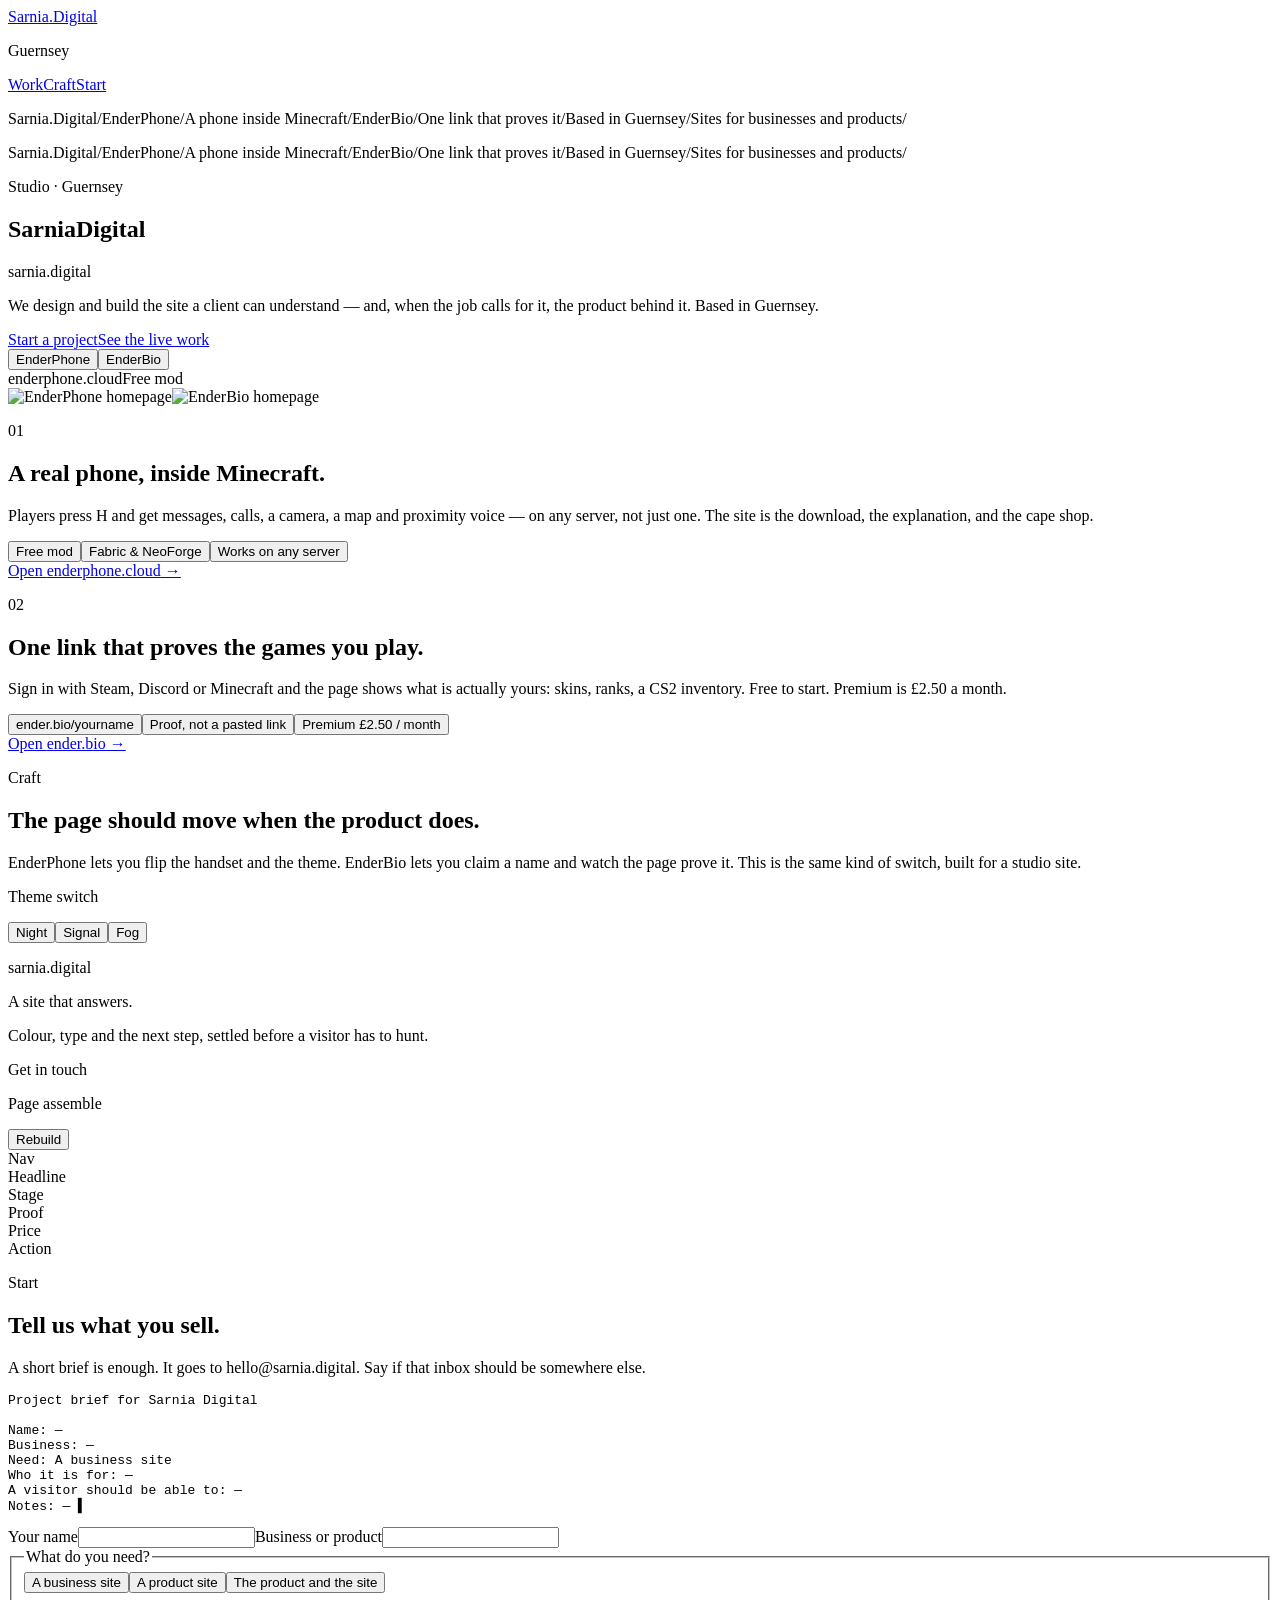
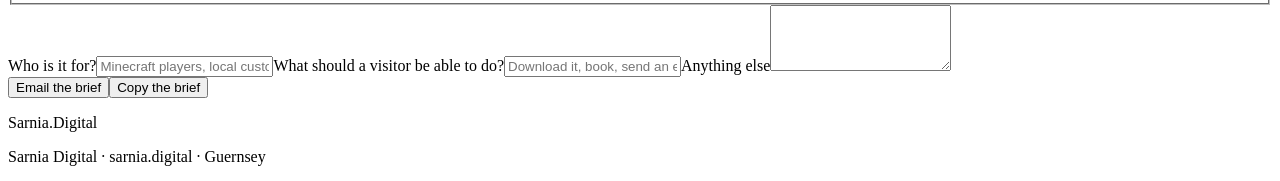
==== index.html @ 475fddb6 "Publish the Sarnia Digital site." ====
<!DOCTYPE html><html lang="en"><head><meta name="twitter:card" content="summary_large_image"><meta property="og:title" content="Sarnia Digital"><meta charSet="utf-8"/><meta name="viewport" content="width=device-width, initial-scale=1"/><link rel="preload" as="image" href="/sarnia-digital/work/enderphone.jpg"/><link rel="preload" as="image" href="/sarnia-digital/work/enderbio.jpg"/><link rel="stylesheet" href="/sarnia-digital/assets/styles-DSQrDpZc.css" data-precedence="default"/><title>Sarnia Digital — websites for businesses and products</title><meta name="description" content="Sarnia Digital is a studio based in Guernsey. The site is sarnia.digital. We design and build websites clients can understand, including EnderPhone and EnderBio."/><meta name="theme-color" content="#07080c"/><link rel="modulepreload" href="/sarnia-digital/assets/index-B2p_DoY9.js"/><link rel="modulepreload" href="/sarnia-digital/assets/routes-C790dhVH.js"/><link rel="icon" type="image/svg+xml" href="/sarnia-digital/favicon.svg"/><link rel="manifest" href="/__grok/manifest.webmanifest"/><link rel="apple-touch-icon" href="/__grok/icon-180.png"/><meta name="apple-mobile-web-app-title" content="Sarnia Digital"><meta name="apple-mobile-web-app-status-bar-style" content="black"><script src="https://grok.com/grok-app-builder/extensions.js" defer></script></head><body><!--$--><main><header class="sticky top-0 z-40 border-b border-line bg-night/90 backdrop-blur-md"><div class="mx-auto flex h-14 max-w-6xl items-center justify-between gap-3 px-4"><a href="#top" class="font-display text-lg font-semibold tracking-tight">Sarnia<span class="text-signal">.Digital</span></a><p class="hidden items-center gap-2 font-mono text-xs text-fog/60 sm:flex"><span class="pulse-dot inline-block h-1.5 w-1.5 rounded-full bg-signal"></span>Guernsey</p><nav class="flex items-center gap-4"><a href="#stage" class="font-mono text-xs text-fog/70 hover:text-fog">Work</a><a href="#craft" class="font-mono text-xs text-fog/70 hover:text-fog">Craft</a><a href="#start" class="font-mono text-xs text-fog/70 hover:text-fog">Start</a></nav></div></header><section id="top" class="bg-night"><div class="overflow-hidden border-b border-line"><div class="marquee-track py-2"><p class="flex shrink-0 font-mono text-xs tracking-wide text-fog/50"><span class="px-4">Sarnia.Digital<span class="pl-4 text-signal">/</span></span><span class="px-4">EnderPhone<span class="pl-4 text-signal">/</span></span><span class="px-4">A phone inside Minecraft<span class="pl-4 text-signal">/</span></span><span class="px-4">EnderBio<span class="pl-4 text-signal">/</span></span><span class="px-4">One link that proves it<span class="pl-4 text-signal">/</span></span><span class="px-4">Based in Guernsey<span class="pl-4 text-signal">/</span></span><span class="px-4">Sites for businesses and products<span class="pl-4 text-signal">/</span></span></p><p class="flex shrink-0 font-mono text-xs tracking-wide text-fog/50"><span class="px-4">Sarnia.Digital<span class="pl-4 text-signal">/</span></span><span class="px-4">EnderPhone<span class="pl-4 text-signal">/</span></span><span class="px-4">A phone inside Minecraft<span class="pl-4 text-signal">/</span></span><span class="px-4">EnderBio<span class="pl-4 text-signal">/</span></span><span class="px-4">One link that proves it<span class="pl-4 text-signal">/</span></span><span class="px-4">Based in Guernsey<span class="pl-4 text-signal">/</span></span><span class="px-4">Sites for businesses and products<span class="pl-4 text-signal">/</span></span></p></div></div><div class="mx-auto grid max-w-6xl items-center gap-10 px-4 py-12 lg:grid-cols-2 lg:py-16"><div class="min-w-0"><p class="rise font-mono text-xs tracking-wide text-signal">Studio · <!-- -->Guernsey</p><h1 class="rise mt-4 font-display text-5xl font-semibold leading-none tracking-tight sm:text-7xl" style="animation-delay:80ms">Sarnia<span class="mt-1 block text-signal">Digital</span></h1><p class="rise mt-4 font-mono text-xs text-fog/50" style="animation-delay:120ms">sarnia.digital</p><p class="rise mt-6 max-w-md text-lg leading-relaxed text-fog/75" style="animation-delay:160ms">We design and build the site a client can understand — and, when the job calls for it, the product behind it. Based in <!-- -->Guernsey<!-- -->.</p><div class="rise mt-8 flex flex-wrap gap-3" style="animation-delay:240ms"><a href="#start" class="tap inline-flex h-12 items-center bg-signal px-5 font-mono text-sm text-night">Start a project</a><a href="#stage" class="tap inline-flex h-12 items-center border border-line px-5 font-mono text-sm text-fog">See the live work</a></div></div><div id="stage" class="min-w-0" style="perspective:1200px"><div class="mb-3 flex flex-wrap gap-2"><button type="button" class="tap h-11 px-4 font-mono text-xs bg-signal text-night" aria-pressed="true">EnderPhone</button><button type="button" class="tap h-11 px-4 font-mono text-xs border border-line text-fog" aria-pressed="false">EnderBio</button></div><div class="overflow-hidden rounded-lg border border-line bg-panel transition-transform duration-200 ease-out" style="transform:rotateX(0deg) rotateY(0deg)"><div class="flex h-10 items-center justify-between border-b border-line px-3 font-mono text-xs text-fog/50"><span>enderphone.cloud</span><span class="text-signal">Free mod</span></div><div class="relative aspect-video bg-night"><img src="/sarnia-digital/work/enderphone.jpg" alt="EnderPhone homepage" class="absolute inset-0 h-full w-full object-contain object-top transition-all duration-500 ease-out opacity-100"/><img src="/sarnia-digital/work/enderbio.jpg" alt="EnderBio homepage" class="absolute inset-0 h-full w-full object-contain object-top transition-all duration-500 ease-out translate-y-2 opacity-0"/></div></div></div></div><div class="mx-auto grid max-w-6xl border-t border-line"><article class="col-start-1 row-start-1 px-4 py-8 transition-opacity duration-300 opacity-100"><p class="font-mono text-xs text-signal">0<!-- -->1</p><h2 class="mt-2 font-display text-3xl font-semibold tracking-tight sm:text-4xl">A real phone, inside Minecraft.</h2><p class="mt-3 max-w-2xl leading-relaxed text-fog/70">Players press H and get messages, calls, a camera, a map and proximity voice — on any server, not just one. The site is the download, the explanation, and the cape shop.</p><div class="mt-5 flex flex-wrap gap-2"><button type="button" class="tap h-10 border px-3 font-mono text-xs border-signal text-signal">Free mod</button><button type="button" class="tap h-10 border px-3 font-mono text-xs border-line text-fog/70">Fabric &amp; NeoForge</button><button type="button" class="tap h-10 border px-3 font-mono text-xs border-line text-fog/70">Works on any server</button></div><a href="https://enderphone.cloud/" target="_blank" rel="noreferrer" class="tap mt-6 inline-flex h-12 items-center font-mono text-sm text-signal">Open <!-- -->enderphone.cloud<!-- --> →</a></article><article inert="" class="col-start-1 row-start-1 px-4 py-8 transition-opacity duration-300 pointer-events-none opacity-0"><p class="font-mono text-xs text-signal">0<!-- -->2</p><h2 class="mt-2 font-display text-3xl font-semibold tracking-tight sm:text-4xl">One link that proves the games you play.</h2><p class="mt-3 max-w-2xl leading-relaxed text-fog/70">Sign in with Steam, Discord or Minecraft and the page shows what is actually yours: skins, ranks, a CS2 inventory. Free to start. Premium is £2.50 a month.</p><div class="mt-5 flex flex-wrap gap-2"><button type="button" class="tap h-10 border px-3 font-mono text-xs border-line text-fog/70">ender.bio/yourname</button><button type="button" class="tap h-10 border px-3 font-mono text-xs border-line text-fog/70">Proof, not a pasted link</button><button type="button" class="tap h-10 border px-3 font-mono text-xs border-line text-fog/70">Premium £2.50 / month</button></div><a href="https://ender.bio/" target="_blank" rel="noreferrer" class="tap mt-6 inline-flex h-12 items-center font-mono text-sm text-signal">Open <!-- -->ender.bio<!-- --> →</a></article></div></section><section id="craft" class="border-t border-line bg-night"><div class="mx-auto max-w-6xl px-4 py-16 sm:py-20"><p class="font-mono text-xs text-signal">Craft</p><h2 class="mt-3 max-w-xl font-display text-4xl font-semibold leading-tight tracking-tight sm:text-5xl">The page should move when the product does.</h2><p class="mt-4 max-w-xl text-fog/70">EnderPhone lets you flip the handset and the theme. EnderBio lets you claim a name and watch the page prove it. This is the same kind of switch, built for a studio site.</p><div class="mt-12 grid gap-6 lg:grid-cols-2"><div class="min-w-0 border border-line bg-panel p-4 sm:p-6"><div class="flex flex-wrap items-center justify-between gap-3"><p class="font-mono text-xs text-fog/50">Theme switch</p><div class="flex gap-2"><button type="button" aria-pressed="true" class="tap h-10 px-3 font-mono text-xs bg-signal text-night">Night</button><button type="button" aria-pressed="false" class="tap h-10 px-3 font-mono text-xs border border-line text-fog">Signal</button><button type="button" aria-pressed="false" class="tap h-10 px-3 font-mono text-xs border border-line text-fog">Fog</button></div></div><div class="mt-6 border border-line p-5 transition-colors duration-300 bg-night text-fog"><p class="font-mono text-xs opacity-70">sarnia.digital</p><p class="mt-3 font-display text-3xl font-semibold leading-none">A site that answers.</p><p class="mt-3 max-w-sm text-sm leading-relaxed opacity-80">Colour, type and the next step, settled before a visitor has to hunt.</p><span class="mt-5 inline-flex h-10 items-center px-4 font-mono text-xs bg-signal text-night">Get in touch</span></div></div><div class="min-w-0 border border-line bg-panel p-4 sm:p-6"><div class="flex items-center justify-between gap-3"><p class="font-mono text-xs text-fog/50">Page assemble</p><button type="button" class="tap h-10 border border-line px-3 font-mono text-xs">Rebuild</button></div><div class="mt-6 grid grid-cols-6 gap-2"><div class="flex h-16 items-end border border-line bg-night p-2 font-mono text-xs text-fog/60 transition-all duration-500 ease-out col-span-6 translate-y-3 opacity-0" style="transition-delay:0ms">Nav</div><div class="flex h-16 items-end border border-line bg-night p-2 font-mono text-xs text-fog/60 transition-all duration-500 ease-out col-span-4 translate-y-3 opacity-0" style="transition-delay:0ms">Headline</div><div class="flex h-16 items-end border border-line bg-night p-2 font-mono text-xs text-fog/60 transition-all duration-500 ease-out col-span-2 translate-y-3 opacity-0" style="transition-delay:0ms">Stage</div><div class="flex h-16 items-end border border-line bg-night p-2 font-mono text-xs text-fog/60 transition-all duration-500 ease-out col-span-2 translate-y-3 opacity-0" style="transition-delay:0ms">Proof</div><div class="flex h-16 items-end border border-line bg-night p-2 font-mono text-xs text-fog/60 transition-all duration-500 ease-out col-span-2 translate-y-3 opacity-0" style="transition-delay:0ms">Price</div><div class="flex h-16 items-end border border-line bg-night p-2 font-mono text-xs text-fog/60 transition-all duration-500 ease-out col-span-2 translate-y-3 opacity-0" style="transition-delay:0ms">Action</div></div></div></div></div></section><section id="start" class="border-t border-line bg-panel"><div class="mx-auto grid max-w-6xl gap-10 px-4 py-16 sm:py-20 lg:grid-cols-2"><div class="min-w-0"><p class="font-mono text-xs text-signal">Start</p><h2 class="mt-3 font-display text-4xl font-semibold leading-tight tracking-tight sm:text-5xl">Tell us what you sell.</h2><p class="mt-4 max-w-md leading-relaxed text-fog/70">A short brief is enough. It goes to <!-- -->hello@sarnia.digital<!-- -->. Say if that inbox should be somewhere else.</p><pre class="mt-8 max-h-80 overflow-auto whitespace-pre-wrap border border-line bg-night p-4 font-mono text-xs leading-relaxed text-fog/80">Project brief for Sarnia Digital

Name: —
Business: —
Need: A business site
Who it is for: —
A visitor should be able to: —
Notes: —<span class="caret text-signal"> ▍</span></pre></div><form class="min-w-0"><label class="block font-mono text-xs">Your name<input class="mt-1 h-12 w-full border border-line bg-night px-3 text-fog" autoComplete="name" value=""/></label><label class="mt-4 block font-mono text-xs">Business or product<input class="mt-1 h-12 w-full border border-line bg-night px-3 text-fog" value=""/></label><fieldset class="mt-4"><legend class="font-mono text-xs">What do you need?</legend><div class="mt-2 flex flex-wrap gap-2"><button type="button" aria-pressed="true" class="tap h-11 px-3 font-mono text-xs bg-signal text-night">A business site</button><button type="button" aria-pressed="false" class="tap h-11 px-3 font-mono text-xs border border-line text-fog">A product site</button><button type="button" aria-pressed="false" class="tap h-11 px-3 font-mono text-xs border border-line text-fog">The product and the site</button></div></fieldset><label class="mt-4 block font-mono text-xs">Who is it for?<input class="mt-1 h-12 w-full border border-line bg-night px-3 text-fog" placeholder="Minecraft players, local customers…" value=""/></label><label class="mt-4 block font-mono text-xs">What should a visitor be able to do?<input class="mt-1 h-12 w-full border border-line bg-night px-3 text-fog" placeholder="Download it, book, send an enquiry…" value=""/></label><label class="mt-4 block font-mono text-xs">Anything else<textarea rows="4" class="mt-1 w-full border border-line bg-night px-3 py-3 text-fog"></textarea></label><div class="mt-5 flex flex-wrap gap-3"><button type="submit" class="tap h-12 bg-signal px-5 font-mono text-sm text-night">Email the brief</button><button type="button" class="tap h-12 border border-line px-5 font-mono text-sm">Copy the brief</button></div></form></div><footer class="border-t border-line"><div class="mx-auto flex max-w-6xl flex-col gap-3 px-4 py-8 sm:flex-row sm:items-center sm:justify-between"><p class="font-display text-xl">Sarnia<span class="text-signal">.Digital</span></p><p class="font-mono text-xs text-fog/50">Sarnia Digital · sarnia.digital · <!-- -->Guernsey</p></div></footer></section></main><!--/$--><script data-tsr-stream-part="">(self.$R=self.$R||{})["tsr"]=[];self.$_TSR={h(){this.hydrated=!0,this.c()},e(){this.streamEnded=!0,this.c()},c(){this.hydrated&&this.streamEnded&&(delete self.$_TSR,delete self.$R.tsr)},p(e){this.initialized?e():this.buffer.push(e)},buffer:[]};$_TSR.router=($R=>$R[0]={manifest:$R[1]={routes:$R[2]={__root__:$R[3]={preloads:$R[4]=["/sarnia-digital/assets/index-B2p_DoY9.js"],scripts:$R[5]=[$R[6]={attrs:$R[7]={type:"module",async:!0,src:"/sarnia-digital/assets/index-B2p_DoY9.js"}}]},"/":$R[8]={preloads:$R[9]=["/sarnia-digital/assets/routes-C790dhVH.js"]}}},matches:$R[10]=[$R[11]={i:"__root__ ",u:1790785537773,s:"success",ssr:!0},$R[12]={i:"  ",u:1790785537773,s:"success",ssr:!0}]})($R["tsr"]);$_TSR.e();{let s=document.currentScript,p;while((p=s.previousElementSibling)&&p.hasAttribute('data-tsr-stream-part'))p.remove();s.remove()}</script><script type="module" async="" src="/sarnia-digital/assets/index-B2p_DoY9.js"></script><script>document.currentScript.remove();/*$tsr-stream-boundary*/</script></body></html>
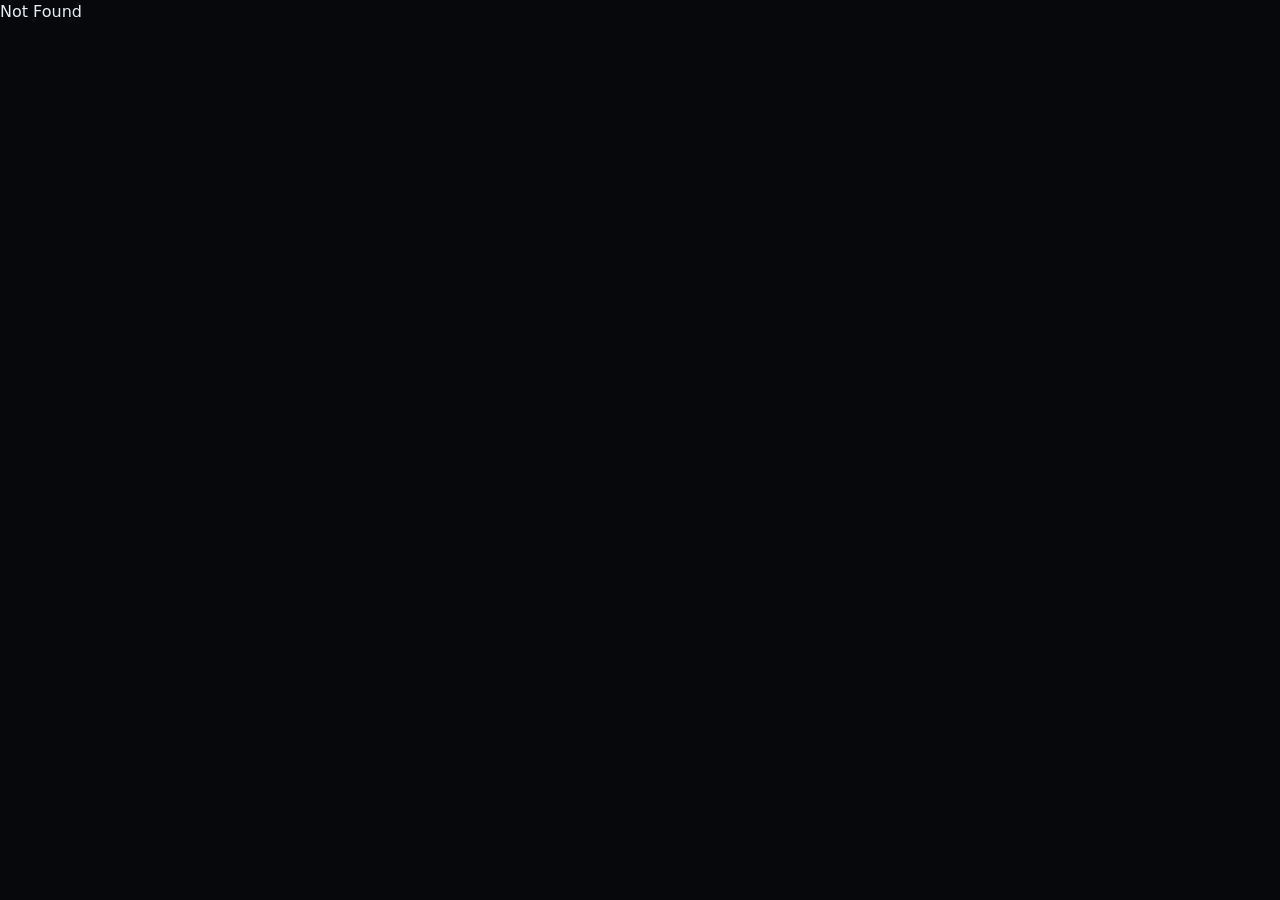
==== commit ceba5c21: "Serve the site from sarnia.digital: root paths and a CNAME" ====
--- a/index.html
+++ b/index.html
@@ -1,8 +1,8 @@
-<!DOCTYPE html><html lang="en"><head><meta name="twitter:card" content="summary_large_image"><meta property="og:title" content="Sarnia Digital"><meta charSet="utf-8"/><meta name="viewport" content="width=device-width, initial-scale=1"/><link rel="preload" as="image" href="/sarnia-digital/work/enderphone.jpg"/><link rel="preload" as="image" href="/sarnia-digital/work/enderbio.jpg"/><link rel="stylesheet" href="/sarnia-digital/assets/styles-DSQrDpZc.css" data-precedence="default"/><title>Sarnia Digital — websites for businesses and products</title><meta name="description" content="Sarnia Digital is a studio based in Guernsey. The site is sarnia.digital. We design and build websites clients can understand, including EnderPhone and EnderBio."/><meta name="theme-color" content="#07080c"/><link rel="modulepreload" href="/sarnia-digital/assets/index-B2p_DoY9.js"/><link rel="modulepreload" href="/sarnia-digital/assets/routes-C790dhVH.js"/><link rel="icon" type="image/svg+xml" href="/sarnia-digital/favicon.svg"/><link rel="manifest" href="/__grok/manifest.webmanifest"/><link rel="apple-touch-icon" href="/__grok/icon-180.png"/><meta name="apple-mobile-web-app-title" content="Sarnia Digital"><meta name="apple-mobile-web-app-status-bar-style" content="black"><script src="https://grok.com/grok-app-builder/extensions.js" defer></script></head><body><!--$--><main><header class="sticky top-0 z-40 border-b border-line bg-night/90 backdrop-blur-md"><div class="mx-auto flex h-14 max-w-6xl items-center justify-between gap-3 px-4"><a href="#top" class="font-display text-lg font-semibold tracking-tight">Sarnia<span class="text-signal">.Digital</span></a><p class="hidden items-center gap-2 font-mono text-xs text-fog/60 sm:flex"><span class="pulse-dot inline-block h-1.5 w-1.5 rounded-full bg-signal"></span>Guernsey</p><nav class="flex items-center gap-4"><a href="#stage" class="font-mono text-xs text-fog/70 hover:text-fog">Work</a><a href="#craft" class="font-mono text-xs text-fog/70 hover:text-fog">Craft</a><a href="#start" class="font-mono text-xs text-fog/70 hover:text-fog">Start</a></nav></div></header><section id="top" class="bg-night"><div class="overflow-hidden border-b border-line"><div class="marquee-track py-2"><p class="flex shrink-0 font-mono text-xs tracking-wide text-fog/50"><span class="px-4">Sarnia.Digital<span class="pl-4 text-signal">/</span></span><span class="px-4">EnderPhone<span class="pl-4 text-signal">/</span></span><span class="px-4">A phone inside Minecraft<span class="pl-4 text-signal">/</span></span><span class="px-4">EnderBio<span class="pl-4 text-signal">/</span></span><span class="px-4">One link that proves it<span class="pl-4 text-signal">/</span></span><span class="px-4">Based in Guernsey<span class="pl-4 text-signal">/</span></span><span class="px-4">Sites for businesses and products<span class="pl-4 text-signal">/</span></span></p><p class="flex shrink-0 font-mono text-xs tracking-wide text-fog/50"><span class="px-4">Sarnia.Digital<span class="pl-4 text-signal">/</span></span><span class="px-4">EnderPhone<span class="pl-4 text-signal">/</span></span><span class="px-4">A phone inside Minecraft<span class="pl-4 text-signal">/</span></span><span class="px-4">EnderBio<span class="pl-4 text-signal">/</span></span><span class="px-4">One link that proves it<span class="pl-4 text-signal">/</span></span><span class="px-4">Based in Guernsey<span class="pl-4 text-signal">/</span></span><span class="px-4">Sites for businesses and products<span class="pl-4 text-signal">/</span></span></p></div></div><div class="mx-auto grid max-w-6xl items-center gap-10 px-4 py-12 lg:grid-cols-2 lg:py-16"><div class="min-w-0"><p class="rise font-mono text-xs tracking-wide text-signal">Studio · <!-- -->Guernsey</p><h1 class="rise mt-4 font-display text-5xl font-semibold leading-none tracking-tight sm:text-7xl" style="animation-delay:80ms">Sarnia<span class="mt-1 block text-signal">Digital</span></h1><p class="rise mt-4 font-mono text-xs text-fog/50" style="animation-delay:120ms">sarnia.digital</p><p class="rise mt-6 max-w-md text-lg leading-relaxed text-fog/75" style="animation-delay:160ms">We design and build the site a client can understand — and, when the job calls for it, the product behind it. Based in <!-- -->Guernsey<!-- -->.</p><div class="rise mt-8 flex flex-wrap gap-3" style="animation-delay:240ms"><a href="#start" class="tap inline-flex h-12 items-center bg-signal px-5 font-mono text-sm text-night">Start a project</a><a href="#stage" class="tap inline-flex h-12 items-center border border-line px-5 font-mono text-sm text-fog">See the live work</a></div></div><div id="stage" class="min-w-0" style="perspective:1200px"><div class="mb-3 flex flex-wrap gap-2"><button type="button" class="tap h-11 px-4 font-mono text-xs bg-signal text-night" aria-pressed="true">EnderPhone</button><button type="button" class="tap h-11 px-4 font-mono text-xs border border-line text-fog" aria-pressed="false">EnderBio</button></div><div class="overflow-hidden rounded-lg border border-line bg-panel transition-transform duration-200 ease-out" style="transform:rotateX(0deg) rotateY(0deg)"><div class="flex h-10 items-center justify-between border-b border-line px-3 font-mono text-xs text-fog/50"><span>enderphone.cloud</span><span class="text-signal">Free mod</span></div><div class="relative aspect-video bg-night"><img src="/sarnia-digital/work/enderphone.jpg" alt="EnderPhone homepage" class="absolute inset-0 h-full w-full object-contain object-top transition-all duration-500 ease-out opacity-100"/><img src="/sarnia-digital/work/enderbio.jpg" alt="EnderBio homepage" class="absolute inset-0 h-full w-full object-contain object-top transition-all duration-500 ease-out translate-y-2 opacity-0"/></div></div></div></div><div class="mx-auto grid max-w-6xl border-t border-line"><article class="col-start-1 row-start-1 px-4 py-8 transition-opacity duration-300 opacity-100"><p class="font-mono text-xs text-signal">0<!-- -->1</p><h2 class="mt-2 font-display text-3xl font-semibold tracking-tight sm:text-4xl">A real phone, inside Minecraft.</h2><p class="mt-3 max-w-2xl leading-relaxed text-fog/70">Players press H and get messages, calls, a camera, a map and proximity voice — on any server, not just one. The site is the download, the explanation, and the cape shop.</p><div class="mt-5 flex flex-wrap gap-2"><button type="button" class="tap h-10 border px-3 font-mono text-xs border-signal text-signal">Free mod</button><button type="button" class="tap h-10 border px-3 font-mono text-xs border-line text-fog/70">Fabric &amp; NeoForge</button><button type="button" class="tap h-10 border px-3 font-mono text-xs border-line text-fog/70">Works on any server</button></div><a href="https://enderphone.cloud/" target="_blank" rel="noreferrer" class="tap mt-6 inline-flex h-12 items-center font-mono text-sm text-signal">Open <!-- -->enderphone.cloud<!-- --> →</a></article><article inert="" class="col-start-1 row-start-1 px-4 py-8 transition-opacity duration-300 pointer-events-none opacity-0"><p class="font-mono text-xs text-signal">0<!-- -->2</p><h2 class="mt-2 font-display text-3xl font-semibold tracking-tight sm:text-4xl">One link that proves the games you play.</h2><p class="mt-3 max-w-2xl leading-relaxed text-fog/70">Sign in with Steam, Discord or Minecraft and the page shows what is actually yours: skins, ranks, a CS2 inventory. Free to start. Premium is £2.50 a month.</p><div class="mt-5 flex flex-wrap gap-2"><button type="button" class="tap h-10 border px-3 font-mono text-xs border-line text-fog/70">ender.bio/yourname</button><button type="button" class="tap h-10 border px-3 font-mono text-xs border-line text-fog/70">Proof, not a pasted link</button><button type="button" class="tap h-10 border px-3 font-mono text-xs border-line text-fog/70">Premium £2.50 / month</button></div><a href="https://ender.bio/" target="_blank" rel="noreferrer" class="tap mt-6 inline-flex h-12 items-center font-mono text-sm text-signal">Open <!-- -->ender.bio<!-- --> →</a></article></div></section><section id="craft" class="border-t border-line bg-night"><div class="mx-auto max-w-6xl px-4 py-16 sm:py-20"><p class="font-mono text-xs text-signal">Craft</p><h2 class="mt-3 max-w-xl font-display text-4xl font-semibold leading-tight tracking-tight sm:text-5xl">The page should move when the product does.</h2><p class="mt-4 max-w-xl text-fog/70">EnderPhone lets you flip the handset and the theme. EnderBio lets you claim a name and watch the page prove it. This is the same kind of switch, built for a studio site.</p><div class="mt-12 grid gap-6 lg:grid-cols-2"><div class="min-w-0 border border-line bg-panel p-4 sm:p-6"><div class="flex flex-wrap items-center justify-between gap-3"><p class="font-mono text-xs text-fog/50">Theme switch</p><div class="flex gap-2"><button type="button" aria-pressed="true" class="tap h-10 px-3 font-mono text-xs bg-signal text-night">Night</button><button type="button" aria-pressed="false" class="tap h-10 px-3 font-mono text-xs border border-line text-fog">Signal</button><button type="button" aria-pressed="false" class="tap h-10 px-3 font-mono text-xs border border-line text-fog">Fog</button></div></div><div class="mt-6 border border-line p-5 transition-colors duration-300 bg-night text-fog"><p class="font-mono text-xs opacity-70">sarnia.digital</p><p class="mt-3 font-display text-3xl font-semibold leading-none">A site that answers.</p><p class="mt-3 max-w-sm text-sm leading-relaxed opacity-80">Colour, type and the next step, settled before a visitor has to hunt.</p><span class="mt-5 inline-flex h-10 items-center px-4 font-mono text-xs bg-signal text-night">Get in touch</span></div></div><div class="min-w-0 border border-line bg-panel p-4 sm:p-6"><div class="flex items-center justify-between gap-3"><p class="font-mono text-xs text-fog/50">Page assemble</p><button type="button" class="tap h-10 border border-line px-3 font-mono text-xs">Rebuild</button></div><div class="mt-6 grid grid-cols-6 gap-2"><div class="flex h-16 items-end border border-line bg-night p-2 font-mono text-xs text-fog/60 transition-all duration-500 ease-out col-span-6 translate-y-3 opacity-0" style="transition-delay:0ms">Nav</div><div class="flex h-16 items-end border border-line bg-night p-2 font-mono text-xs text-fog/60 transition-all duration-500 ease-out col-span-4 translate-y-3 opacity-0" style="transition-delay:0ms">Headline</div><div class="flex h-16 items-end border border-line bg-night p-2 font-mono text-xs text-fog/60 transition-all duration-500 ease-out col-span-2 translate-y-3 opacity-0" style="transition-delay:0ms">Stage</div><div class="flex h-16 items-end border border-line bg-night p-2 font-mono text-xs text-fog/60 transition-all duration-500 ease-out col-span-2 translate-y-3 opacity-0" style="transition-delay:0ms">Proof</div><div class="flex h-16 items-end border border-line bg-night p-2 font-mono text-xs text-fog/60 transition-all duration-500 ease-out col-span-2 translate-y-3 opacity-0" style="transition-delay:0ms">Price</div><div class="flex h-16 items-end border border-line bg-night p-2 font-mono text-xs text-fog/60 transition-all duration-500 ease-out col-span-2 translate-y-3 opacity-0" style="transition-delay:0ms">Action</div></div></div></div></div></section><section id="start" class="border-t border-line bg-panel"><div class="mx-auto grid max-w-6xl gap-10 px-4 py-16 sm:py-20 lg:grid-cols-2"><div class="min-w-0"><p class="font-mono text-xs text-signal">Start</p><h2 class="mt-3 font-display text-4xl font-semibold leading-tight tracking-tight sm:text-5xl">Tell us what you sell.</h2><p class="mt-4 max-w-md leading-relaxed text-fog/70">A short brief is enough. It goes to <!-- -->hello@sarnia.digital<!-- -->. Say if that inbox should be somewhere else.</p><pre class="mt-8 max-h-80 overflow-auto whitespace-pre-wrap border border-line bg-night p-4 font-mono text-xs leading-relaxed text-fog/80">Project brief for Sarnia Digital
+<!DOCTYPE html><html lang="en"><head><meta name="twitter:card" content="summary_large_image"><meta property="og:title" content="Sarnia Digital"><meta charSet="utf-8"/><meta name="viewport" content="width=device-width, initial-scale=1"/><link rel="preload" as="image" href="/work/enderphone.jpg"/><link rel="preload" as="image" href="/work/enderbio.jpg"/><link rel="stylesheet" href="/assets/styles-DSQrDpZc.css" data-precedence="default"/><title>Sarnia Digital — websites for businesses and products</title><meta name="description" content="Sarnia Digital is a studio based in Guernsey. The site is sarnia.digital. We design and build websites clients can understand, including EnderPhone and EnderBio."/><meta name="theme-color" content="#07080c"/><link rel="modulepreload" href="/assets/index-B2p_DoY9.js"/><link rel="modulepreload" href="/assets/routes-C790dhVH.js"/><link rel="icon" type="image/svg+xml" href="/favicon.svg"/><link rel="manifest" href="/__grok/manifest.webmanifest"/><link rel="apple-touch-icon" href="/__grok/icon-180.png"/><meta name="apple-mobile-web-app-title" content="Sarnia Digital"><meta name="apple-mobile-web-app-status-bar-style" content="black"><script src="https://grok.com/grok-app-builder/extensions.js" defer></script></head><body><!--$--><main><header class="sticky top-0 z-40 border-b border-line bg-night/90 backdrop-blur-md"><div class="mx-auto flex h-14 max-w-6xl items-center justify-between gap-3 px-4"><a href="#top" class="font-display text-lg font-semibold tracking-tight">Sarnia<span class="text-signal">.Digital</span></a><p class="hidden items-center gap-2 font-mono text-xs text-fog/60 sm:flex"><span class="pulse-dot inline-block h-1.5 w-1.5 rounded-full bg-signal"></span>Guernsey</p><nav class="flex items-center gap-4"><a href="#stage" class="font-mono text-xs text-fog/70 hover:text-fog">Work</a><a href="#craft" class="font-mono text-xs text-fog/70 hover:text-fog">Craft</a><a href="#start" class="font-mono text-xs text-fog/70 hover:text-fog">Start</a></nav></div></header><section id="top" class="bg-night"><div class="overflow-hidden border-b border-line"><div class="marquee-track py-2"><p class="flex shrink-0 font-mono text-xs tracking-wide text-fog/50"><span class="px-4">Sarnia.Digital<span class="pl-4 text-signal">/</span></span><span class="px-4">EnderPhone<span class="pl-4 text-signal">/</span></span><span class="px-4">A phone inside Minecraft<span class="pl-4 text-signal">/</span></span><span class="px-4">EnderBio<span class="pl-4 text-signal">/</span></span><span class="px-4">One link that proves it<span class="pl-4 text-signal">/</span></span><span class="px-4">Based in Guernsey<span class="pl-4 text-signal">/</span></span><span class="px-4">Sites for businesses and products<span class="pl-4 text-signal">/</span></span></p><p class="flex shrink-0 font-mono text-xs tracking-wide text-fog/50"><span class="px-4">Sarnia.Digital<span class="pl-4 text-signal">/</span></span><span class="px-4">EnderPhone<span class="pl-4 text-signal">/</span></span><span class="px-4">A phone inside Minecraft<span class="pl-4 text-signal">/</span></span><span class="px-4">EnderBio<span class="pl-4 text-signal">/</span></span><span class="px-4">One link that proves it<span class="pl-4 text-signal">/</span></span><span class="px-4">Based in Guernsey<span class="pl-4 text-signal">/</span></span><span class="px-4">Sites for businesses and products<span class="pl-4 text-signal">/</span></span></p></div></div><div class="mx-auto grid max-w-6xl items-center gap-10 px-4 py-12 lg:grid-cols-2 lg:py-16"><div class="min-w-0"><p class="rise font-mono text-xs tracking-wide text-signal">Studio · <!-- -->Guernsey</p><h1 class="rise mt-4 font-display text-5xl font-semibold leading-none tracking-tight sm:text-7xl" style="animation-delay:80ms">Sarnia<span class="mt-1 block text-signal">Digital</span></h1><p class="rise mt-4 font-mono text-xs text-fog/50" style="animation-delay:120ms">sarnia.digital</p><p class="rise mt-6 max-w-md text-lg leading-relaxed text-fog/75" style="animation-delay:160ms">We design and build the site a client can understand — and, when the job calls for it, the product behind it. Based in <!-- -->Guernsey<!-- -->.</p><div class="rise mt-8 flex flex-wrap gap-3" style="animation-delay:240ms"><a href="#start" class="tap inline-flex h-12 items-center bg-signal px-5 font-mono text-sm text-night">Start a project</a><a href="#stage" class="tap inline-flex h-12 items-center border border-line px-5 font-mono text-sm text-fog">See the live work</a></div></div><div id="stage" class="min-w-0" style="perspective:1200px"><div class="mb-3 flex flex-wrap gap-2"><button type="button" class="tap h-11 px-4 font-mono text-xs bg-signal text-night" aria-pressed="true">EnderPhone</button><button type="button" class="tap h-11 px-4 font-mono text-xs border border-line text-fog" aria-pressed="false">EnderBio</button></div><div class="overflow-hidden rounded-lg border border-line bg-panel transition-transform duration-200 ease-out" style="transform:rotateX(0deg) rotateY(0deg)"><div class="flex h-10 items-center justify-between border-b border-line px-3 font-mono text-xs text-fog/50"><span>enderphone.cloud</span><span class="text-signal">Free mod</span></div><div class="relative aspect-video bg-night"><img src="/work/enderphone.jpg" alt="EnderPhone homepage" class="absolute inset-0 h-full w-full object-contain object-top transition-all duration-500 ease-out opacity-100"/><img src="/work/enderbio.jpg" alt="EnderBio homepage" class="absolute inset-0 h-full w-full object-contain object-top transition-all duration-500 ease-out translate-y-2 opacity-0"/></div></div></div></div><div class="mx-auto grid max-w-6xl border-t border-line"><article class="col-start-1 row-start-1 px-4 py-8 transition-opacity duration-300 opacity-100"><p class="font-mono text-xs text-signal">0<!-- -->1</p><h2 class="mt-2 font-display text-3xl font-semibold tracking-tight sm:text-4xl">A real phone, inside Minecraft.</h2><p class="mt-3 max-w-2xl leading-relaxed text-fog/70">Players press H and get messages, calls, a camera, a map and proximity voice — on any server, not just one. The site is the download, the explanation, and the cape shop.</p><div class="mt-5 flex flex-wrap gap-2"><button type="button" class="tap h-10 border px-3 font-mono text-xs border-signal text-signal">Free mod</button><button type="button" class="tap h-10 border px-3 font-mono text-xs border-line text-fog/70">Fabric &amp; NeoForge</button><button type="button" class="tap h-10 border px-3 font-mono text-xs border-line text-fog/70">Works on any server</button></div><a href="https://enderphone.cloud/" target="_blank" rel="noreferrer" class="tap mt-6 inline-flex h-12 items-center font-mono text-sm text-signal">Open <!-- -->enderphone.cloud<!-- --> →</a></article><article inert="" class="col-start-1 row-start-1 px-4 py-8 transition-opacity duration-300 pointer-events-none opacity-0"><p class="font-mono text-xs text-signal">0<!-- -->2</p><h2 class="mt-2 font-display text-3xl font-semibold tracking-tight sm:text-4xl">One link that proves the games you play.</h2><p class="mt-3 max-w-2xl leading-relaxed text-fog/70">Sign in with Steam, Discord or Minecraft and the page shows what is actually yours: skins, ranks, a CS2 inventory. Free to start. Premium is £2.50 a month.</p><div class="mt-5 flex flex-wrap gap-2"><button type="button" class="tap h-10 border px-3 font-mono text-xs border-line text-fog/70">ender.bio/yourname</button><button type="button" class="tap h-10 border px-3 font-mono text-xs border-line text-fog/70">Proof, not a pasted link</button><button type="button" class="tap h-10 border px-3 font-mono text-xs border-line text-fog/70">Premium £2.50 / month</button></div><a href="https://ender.bio/" target="_blank" rel="noreferrer" class="tap mt-6 inline-flex h-12 items-center font-mono text-sm text-signal">Open <!-- -->ender.bio<!-- --> →</a></article></div></section><section id="craft" class="border-t border-line bg-night"><div class="mx-auto max-w-6xl px-4 py-16 sm:py-20"><p class="font-mono text-xs text-signal">Craft</p><h2 class="mt-3 max-w-xl font-display text-4xl font-semibold leading-tight tracking-tight sm:text-5xl">The page should move when the product does.</h2><p class="mt-4 max-w-xl text-fog/70">EnderPhone lets you flip the handset and the theme. EnderBio lets you claim a name and watch the page prove it. This is the same kind of switch, built for a studio site.</p><div class="mt-12 grid gap-6 lg:grid-cols-2"><div class="min-w-0 border border-line bg-panel p-4 sm:p-6"><div class="flex flex-wrap items-center justify-between gap-3"><p class="font-mono text-xs text-fog/50">Theme switch</p><div class="flex gap-2"><button type="button" aria-pressed="true" class="tap h-10 px-3 font-mono text-xs bg-signal text-night">Night</button><button type="button" aria-pressed="false" class="tap h-10 px-3 font-mono text-xs border border-line text-fog">Signal</button><button type="button" aria-pressed="false" class="tap h-10 px-3 font-mono text-xs border border-line text-fog">Fog</button></div></div><div class="mt-6 border border-line p-5 transition-colors duration-300 bg-night text-fog"><p class="font-mono text-xs opacity-70">sarnia.digital</p><p class="mt-3 font-display text-3xl font-semibold leading-none">A site that answers.</p><p class="mt-3 max-w-sm text-sm leading-relaxed opacity-80">Colour, type and the next step, settled before a visitor has to hunt.</p><span class="mt-5 inline-flex h-10 items-center px-4 font-mono text-xs bg-signal text-night">Get in touch</span></div></div><div class="min-w-0 border border-line bg-panel p-4 sm:p-6"><div class="flex items-center justify-between gap-3"><p class="font-mono text-xs text-fog/50">Page assemble</p><button type="button" class="tap h-10 border border-line px-3 font-mono text-xs">Rebuild</button></div><div class="mt-6 grid grid-cols-6 gap-2"><div class="flex h-16 items-end border border-line bg-night p-2 font-mono text-xs text-fog/60 transition-all duration-500 ease-out col-span-6 translate-y-3 opacity-0" style="transition-delay:0ms">Nav</div><div class="flex h-16 items-end border border-line bg-night p-2 font-mono text-xs text-fog/60 transition-all duration-500 ease-out col-span-4 translate-y-3 opacity-0" style="transition-delay:0ms">Headline</div><div class="flex h-16 items-end border border-line bg-night p-2 font-mono text-xs text-fog/60 transition-all duration-500 ease-out col-span-2 translate-y-3 opacity-0" style="transition-delay:0ms">Stage</div><div class="flex h-16 items-end border border-line bg-night p-2 font-mono text-xs text-fog/60 transition-all duration-500 ease-out col-span-2 translate-y-3 opacity-0" style="transition-delay:0ms">Proof</div><div class="flex h-16 items-end border border-line bg-night p-2 font-mono text-xs text-fog/60 transition-all duration-500 ease-out col-span-2 translate-y-3 opacity-0" style="transition-delay:0ms">Price</div><div class="flex h-16 items-end border border-line bg-night p-2 font-mono text-xs text-fog/60 transition-all duration-500 ease-out col-span-2 translate-y-3 opacity-0" style="transition-delay:0ms">Action</div></div></div></div></div></section><section id="start" class="border-t border-line bg-panel"><div class="mx-auto grid max-w-6xl gap-10 px-4 py-16 sm:py-20 lg:grid-cols-2"><div class="min-w-0"><p class="font-mono text-xs text-signal">Start</p><h2 class="mt-3 font-display text-4xl font-semibold leading-tight tracking-tight sm:text-5xl">Tell us what you sell.</h2><p class="mt-4 max-w-md leading-relaxed text-fog/70">A short brief is enough. It goes to <!-- -->hello@sarnia.digital<!-- -->. Say if that inbox should be somewhere else.</p><pre class="mt-8 max-h-80 overflow-auto whitespace-pre-wrap border border-line bg-night p-4 font-mono text-xs leading-relaxed text-fog/80">Project brief for Sarnia Digital
 
 Name: —
 Business: —
 Need: A business site
 Who it is for: —
 A visitor should be able to: —
-Notes: —<span class="caret text-signal"> ▍</span></pre></div><form class="min-w-0"><label class="block font-mono text-xs">Your name<input class="mt-1 h-12 w-full border border-line bg-night px-3 text-fog" autoComplete="name" value=""/></label><label class="mt-4 block font-mono text-xs">Business or product<input class="mt-1 h-12 w-full border border-line bg-night px-3 text-fog" value=""/></label><fieldset class="mt-4"><legend class="font-mono text-xs">What do you need?</legend><div class="mt-2 flex flex-wrap gap-2"><button type="button" aria-pressed="true" class="tap h-11 px-3 font-mono text-xs bg-signal text-night">A business site</button><button type="button" aria-pressed="false" class="tap h-11 px-3 font-mono text-xs border border-line text-fog">A product site</button><button type="button" aria-pressed="false" class="tap h-11 px-3 font-mono text-xs border border-line text-fog">The product and the site</button></div></fieldset><label class="mt-4 block font-mono text-xs">Who is it for?<input class="mt-1 h-12 w-full border border-line bg-night px-3 text-fog" placeholder="Minecraft players, local customers…" value=""/></label><label class="mt-4 block font-mono text-xs">What should a visitor be able to do?<input class="mt-1 h-12 w-full border border-line bg-night px-3 text-fog" placeholder="Download it, book, send an enquiry…" value=""/></label><label class="mt-4 block font-mono text-xs">Anything else<textarea rows="4" class="mt-1 w-full border border-line bg-night px-3 py-3 text-fog"></textarea></label><div class="mt-5 flex flex-wrap gap-3"><button type="submit" class="tap h-12 bg-signal px-5 font-mono text-sm text-night">Email the brief</button><button type="button" class="tap h-12 border border-line px-5 font-mono text-sm">Copy the brief</button></div></form></div><footer class="border-t border-line"><div class="mx-auto flex max-w-6xl flex-col gap-3 px-4 py-8 sm:flex-row sm:items-center sm:justify-between"><p class="font-display text-xl">Sarnia<span class="text-signal">.Digital</span></p><p class="font-mono text-xs text-fog/50">Sarnia Digital · sarnia.digital · <!-- -->Guernsey</p></div></footer></section></main><!--/$--><script data-tsr-stream-part="">(self.$R=self.$R||{})["tsr"]=[];self.$_TSR={h(){this.hydrated=!0,this.c()},e(){this.streamEnded=!0,this.c()},c(){this.hydrated&&this.streamEnded&&(delete self.$_TSR,delete self.$R.tsr)},p(e){this.initialized?e():this.buffer.push(e)},buffer:[]};$_TSR.router=($R=>$R[0]={manifest:$R[1]={routes:$R[2]={__root__:$R[3]={preloads:$R[4]=["/sarnia-digital/assets/index-B2p_DoY9.js"],scripts:$R[5]=[$R[6]={attrs:$R[7]={type:"module",async:!0,src:"/sarnia-digital/assets/index-B2p_DoY9.js"}}]},"/":$R[8]={preloads:$R[9]=["/sarnia-digital/assets/routes-C790dhVH.js"]}}},matches:$R[10]=[$R[11]={i:"__root__ ",u:1790785537773,s:"success",ssr:!0},$R[12]={i:"  ",u:1790785537773,s:"success",ssr:!0}]})($R["tsr"]);$_TSR.e();{let s=document.currentScript,p;while((p=s.previousElementSibling)&&p.hasAttribute('data-tsr-stream-part'))p.remove();s.remove()}</script><script type="module" async="" src="/sarnia-digital/assets/index-B2p_DoY9.js"></script><script>document.currentScript.remove();/*$tsr-stream-boundary*/</script></body></html>+Notes: —<span class="caret text-signal"> ▍</span></pre></div><form class="min-w-0"><label class="block font-mono text-xs">Your name<input class="mt-1 h-12 w-full border border-line bg-night px-3 text-fog" autoComplete="name" value=""/></label><label class="mt-4 block font-mono text-xs">Business or product<input class="mt-1 h-12 w-full border border-line bg-night px-3 text-fog" value=""/></label><fieldset class="mt-4"><legend class="font-mono text-xs">What do you need?</legend><div class="mt-2 flex flex-wrap gap-2"><button type="button" aria-pressed="true" class="tap h-11 px-3 font-mono text-xs bg-signal text-night">A business site</button><button type="button" aria-pressed="false" class="tap h-11 px-3 font-mono text-xs border border-line text-fog">A product site</button><button type="button" aria-pressed="false" class="tap h-11 px-3 font-mono text-xs border border-line text-fog">The product and the site</button></div></fieldset><label class="mt-4 block font-mono text-xs">Who is it for?<input class="mt-1 h-12 w-full border border-line bg-night px-3 text-fog" placeholder="Minecraft players, local customers…" value=""/></label><label class="mt-4 block font-mono text-xs">What should a visitor be able to do?<input class="mt-1 h-12 w-full border border-line bg-night px-3 text-fog" placeholder="Download it, book, send an enquiry…" value=""/></label><label class="mt-4 block font-mono text-xs">Anything else<textarea rows="4" class="mt-1 w-full border border-line bg-night px-3 py-3 text-fog"></textarea></label><div class="mt-5 flex flex-wrap gap-3"><button type="submit" class="tap h-12 bg-signal px-5 font-mono text-sm text-night">Email the brief</button><button type="button" class="tap h-12 border border-line px-5 font-mono text-sm">Copy the brief</button></div></form></div><footer class="border-t border-line"><div class="mx-auto flex max-w-6xl flex-col gap-3 px-4 py-8 sm:flex-row sm:items-center sm:justify-between"><p class="font-display text-xl">Sarnia<span class="text-signal">.Digital</span></p><p class="font-mono text-xs text-fog/50">Sarnia Digital · sarnia.digital · <!-- -->Guernsey</p></div></footer></section></main><!--/$--><script data-tsr-stream-part="">(self.$R=self.$R||{})["tsr"]=[];self.$_TSR={h(){this.hydrated=!0,this.c()},e(){this.streamEnded=!0,this.c()},c(){this.hydrated&&this.streamEnded&&(delete self.$_TSR,delete self.$R.tsr)},p(e){this.initialized?e():this.buffer.push(e)},buffer:[]};$_TSR.router=($R=>$R[0]={manifest:$R[1]={routes:$R[2]={__root__:$R[3]={preloads:$R[4]=["/assets/index-B2p_DoY9.js"],scripts:$R[5]=[$R[6]={attrs:$R[7]={type:"module",async:!0,src:"/assets/index-B2p_DoY9.js"}}]},"/":$R[8]={preloads:$R[9]=["/assets/routes-C790dhVH.js"]}}},matches:$R[10]=[$R[11]={i:"__root__ ",u:1790785537773,s:"success",ssr:!0},$R[12]={i:"  ",u:1790785537773,s:"success",ssr:!0}]})($R["tsr"]);$_TSR.e();{let s=document.currentScript,p;while((p=s.previousElementSibling)&&p.hasAttribute('data-tsr-stream-part'))p.remove();s.remove()}</script><script type="module" async="" src="/assets/index-B2p_DoY9.js"></script><script>document.currentScript.remove();/*$tsr-stream-boundary*/</script></body></html>
--- a/assets/styles-DSQrDpZc.css
+++ b/assets/styles-DSQrDpZc.css
@@ -0,0 +1 @@
+@import "https://fonts.googleapis.com/css2?family=Bricolage+Grotesque:opsz,wght@12..96,520;12..96,700&family=IBM+Plex+Mono:wght@400;500&display=swap";@layer components;@layer properties{@supports (((-webkit-hyphens:none)) and (not (margin-trim:inline))) or ((-moz-orient:inline) and (not (color:rgb(from red r g b)))){*,:before,:after,::backdrop{--tw-translate-x:0;--tw-translate-y:0;--tw-translate-z:0;--tw-rotate-x:initial;--tw-rotate-y:initial;--tw-rotate-z:initial;--tw-skew-x:initial;--tw-skew-y:initial;--tw-border-style:solid;--tw-leading:initial;--tw-font-weight:initial;--tw-tracking:initial;--tw-backdrop-blur:initial;--tw-backdrop-brightness:initial;--tw-backdrop-contrast:initial;--tw-backdrop-grayscale:initial;--tw-backdrop-hue-rotate:initial;--tw-backdrop-invert:initial;--tw-backdrop-opacity:initial;--tw-backdrop-saturate:initial;--tw-backdrop-sepia:initial;--tw-duration:initial;--tw-ease:initial}}}@layer theme{:root,:host{--font-sans:"Bricolage Grotesque", ui-sans-serif, system-ui, sans-serif;--font-mono:"IBM Plex Mono", ui-monospace, monospace;--color-red-500:oklch(63.7% .237 25.331);--color-zinc-50:oklch(98.5% 0 none);--color-zinc-400:oklch(70.5% .015 286.067);--color-zinc-500:oklch(55.2% .016 285.938);--color-zinc-900:oklch(21% .006 285.885);--color-zinc-950:oklch(14.1% .005 285.823);--color-neutral-100:oklch(97% 0 none);--color-neutral-300:oklch(87% 0 none);--color-neutral-700:oklch(37.1% 0 none);--color-neutral-900:oklch(20.5% 0 none);--color-black:#000;--color-white:#fff;--spacing:.25rem;--container-sm:24rem;--container-md:28rem;--container-xl:36rem;--container-2xl:42rem;--container-6xl:72rem;--text-xs:.75rem;--text-xs--line-height:calc(1 / .75);--text-sm:.875rem;--text-sm--line-height:calc(1.25 / .875);--text-lg:1.125rem;--text-lg--line-height:calc(1.75 / 1.125);--text-xl:1.25rem;--text-xl--line-height:calc(1.75 / 1.25);--text-3xl:1.875rem;--text-3xl--line-height:calc(2.25 / 1.875);--text-4xl:2.25rem;--text-4xl--line-height:calc(2.5 / 2.25);--text-5xl:3rem;--text-5xl--line-height:1;--text-7xl:4.5rem;--text-7xl--line-height:1;--font-weight-medium:500;--font-weight-semibold:600;--tracking-tight:-.025em;--tracking-wide:.025em;--leading-tight:1.25;--leading-relaxed:1.625;--radius-md:.375rem;--radius-lg:.5rem;--ease-out:cubic-bezier(0, 0, .2, 1);--blur-md:12px;--aspect-video:16 / 9;--default-transition-duration:.15s;--default-transition-timing-function:cubic-bezier(.4, 0, .2, 1);--default-font-family:var(--font-sans);--default-mono-font-family:var(--font-mono);--font-display:"Bricolage Grotesque", ui-sans-serif, system-ui, sans-serif;--color-night:#07080c;--color-panel:#10131a;--color-line:#242a36;--color-fog:#e7ebf2;--color-signal:#c8f54a}}@layer base{*,:after,:before,::backdrop{box-sizing:border-box;border:0 solid;margin:0;padding:0}::file-selector-button{box-sizing:border-box;border:0 solid;margin:0;padding:0}html,:host{-webkit-text-size-adjust:100%;tab-size:4;line-height:1.5;font-family:var(--default-font-family,-apple-system, BlinkMacSystemFont, "Segoe UI", Roboto, "Helvetica Neue", "Noto Sans", Arial, sans-serif, "Apple Color Emoji", "Segoe UI Emoji", "Segoe UI Symbol", "Noto Color Emoji");font-feature-settings:var(--default-font-feature-settings,normal);font-variation-settings:var(--default-font-variation-settings,normal);-webkit-tap-highlight-color:transparent}hr{height:0;color:inherit;border-top-width:1px}abbr:where([title]){-webkit-text-decoration:underline dotted;text-decoration:underline dotted}h1,h2,h3,h4,h5,h6{font-size:inherit;font-weight:inherit}a{color:inherit;-webkit-text-decoration:inherit;-webkit-text-decoration:inherit;-webkit-text-decoration:inherit;-webkit-text-decoration:inherit;text-decoration:inherit}b,strong{font-weight:bolder}code,kbd,samp,pre{font-family:var(--default-mono-font-family,ui-monospace, SFMono-Regular, Menlo, Monaco, Consolas, "Liberation Mono", "Courier New", monospace);font-feature-settings:var(--default-mono-font-feature-settings,normal);font-variation-settings:var(--default-mono-font-variation-settings,normal);font-size:1em}small{font-size:80%}sub,sup{vertical-align:baseline;font-size:75%;line-height:0;position:relative}sub{bottom:-.25em}sup{top:-.5em}table{text-indent:0;border-color:inherit;border-collapse:collapse}:-moz-focusring:where(:not(iframe)){outline:auto}progress{vertical-align:baseline}summary{display:list-item}ol,ul,menu{list-style:none}img,svg,video,canvas,audio,iframe,embed,object{vertical-align:middle;display:block}img,video{max-width:100%;height:auto}button,input,select,optgroup,textarea{font:inherit;font-feature-settings:inherit;font-variation-settings:inherit;letter-spacing:inherit;color:inherit;opacity:1;background-color:#0000;border-radius:0}::file-selector-button{font:inherit;font-feature-settings:inherit;font-variation-settings:inherit;letter-spacing:inherit;color:inherit;opacity:1;background-color:#0000;border-radius:0}:where(select:is([multiple],[size])) optgroup{font-weight:bolder}:where(select:is([multiple],[size])) optgroup option{padding-inline-start:20px}::file-selector-button{margin-inline-end:4px}::placeholder{opacity:1}@supports (not ((-webkit-appearance:-apple-pay-button))) or (contain-intrinsic-size:1px){::placeholder{color:currentColor}@supports (color:color-mix(in lab, red, red)){::placeholder{color:color-mix(in oklab, currentcolor 50%, transparent)}}}textarea{resize:vertical}::-webkit-search-decoration{-webkit-appearance:none}::-webkit-date-and-time-value{min-height:1lh;text-align:inherit}::-webkit-datetime-edit{display:inline-flex}::-webkit-datetime-edit-fields-wrapper{padding:0}::-webkit-datetime-edit{padding-block:0}::-webkit-datetime-edit-year-field{padding-block:0}::-webkit-datetime-edit-month-field{padding-block:0}::-webkit-datetime-edit-day-field{padding-block:0}::-webkit-datetime-edit-hour-field{padding-block:0}::-webkit-datetime-edit-minute-field{padding-block:0}::-webkit-datetime-edit-second-field{padding-block:0}::-webkit-datetime-edit-millisecond-field{padding-block:0}::-webkit-datetime-edit-meridiem-field{padding-block:0}::-webkit-calendar-picker-indicator{line-height:1}:-moz-ui-invalid{box-shadow:none}button,input:where([type=button],[type=reset],[type=submit]){appearance:button}::file-selector-button{appearance:button}::-webkit-inner-spin-button{height:auto}::-webkit-outer-spin-button{height:auto}[hidden]:where(:not([hidden=until-found])){display:none!important}html{-webkit-font-smoothing:antialiased;scroll-behavior:smooth}body{background:var(--color-night);color:var(--color-fog);font-family:var(--font-sans);overflow-x:clip}button:not(:disabled),[role=button]:not(:disabled){cursor:pointer}fieldset{min-width:0}:focus-visible{outline:2px solid var(--color-signal);outline-offset:3px}}@layer utilities{.pointer-events-none{pointer-events:none}.collapse{visibility:collapse}.visible{visibility:visible}.absolute{position:absolute}.fixed{position:fixed}.relative{position:relative}.static{position:static}.sticky{position:sticky}.inset-0{inset:0}.top-0{top:0}.z-40{z-index:40}.col-span-2{grid-column:span 2/span 2}.col-span-4{grid-column:span 4/span 4}.col-span-6{grid-column:span 6/span 6}.col-start-1{grid-column-start:1}.row-start-1{grid-row-start:1}.mx-auto{margin-inline:auto}.mt-1{margin-top:var(--spacing)}.mt-2{margin-top:calc(var(--spacing) * 2)}.mt-3{margin-top:calc(var(--spacing) * 3)}.mt-4{margin-top:calc(var(--spacing) * 4)}.mt-5{margin-top:calc(var(--spacing) * 5)}.mt-6{margin-top:calc(var(--spacing) * 6)}.mt-8{margin-top:calc(var(--spacing) * 8)}.mt-12{margin-top:calc(var(--spacing) * 12)}.mb-3{margin-bottom:calc(var(--spacing) * 3)}.block{display:block}.flex{display:flex}.grid{display:grid}.hidden{display:none}.inline{display:inline}.inline-block{display:inline-block}.inline-flex{display:inline-flex}.table{display:table}.aspect-video{aspect-ratio:var(--aspect-video)}.size-10{width:calc(var(--spacing) * 10);height:calc(var(--spacing) * 10)}.h-1\.5{height:calc(var(--spacing) * 1.5)}.h-8{height:calc(var(--spacing) * 8)}.h-10{height:calc(var(--spacing) * 10)}.h-11{height:calc(var(--spacing) * 11)}.h-12{height:calc(var(--spacing) * 12)}.h-14{height:calc(var(--spacing) * 14)}.h-16{height:calc(var(--spacing) * 16)}.h-full{height:100%}.max-h-80{max-height:calc(var(--spacing) * 80)}.min-h-screen{min-height:100vh}.w-1\.5{width:calc(var(--spacing) * 1.5)}.w-8{width:calc(var(--spacing) * 8)}.w-full{width:100%}.max-w-2xl{max-width:var(--container-2xl)}.max-w-6xl{max-width:var(--container-6xl)}.max-w-md{max-width:var(--container-md)}.max-w-sm{max-width:var(--container-sm)}.max-w-xl{max-width:var(--container-xl)}.min-w-0{min-width:0}.shrink-0{flex-shrink:0}.translate-y-0{--tw-translate-y:0px;translate:var(--tw-translate-x) var(--tw-translate-y)}.translate-y-2{--tw-translate-y:calc(var(--spacing) * 2);translate:var(--tw-translate-x) var(--tw-translate-y)}.translate-y-3{--tw-translate-y:calc(var(--spacing) * 3);translate:var(--tw-translate-x) var(--tw-translate-y)}.tap{transition-property:scale;transition-duration:.15s;transition-timing-function:ease-out}.tap:active:not(:disabled){scale:.96}.transform{transform:var(--tw-rotate-x,) var(--tw-rotate-y,) var(--tw-rotate-z,) var(--tw-skew-x,) var(--tw-skew-y,)}.cursor-pointer{cursor:pointer}.grid-cols-6{grid-template-columns:repeat(6,minmax(0,1fr))}.flex-col{flex-direction:column}.flex-wrap{flex-wrap:wrap}.place-items-center{place-items:center}.items-center{align-items:center}.items-end{align-items:flex-end}.justify-between{justify-content:space-between}.justify-center{justify-content:center}.gap-2{gap:calc(var(--spacing) * 2)}.gap-3{gap:calc(var(--spacing) * 3)}.gap-4{gap:calc(var(--spacing) * 4)}.gap-6{gap:calc(var(--spacing) * 6)}.gap-10{gap:calc(var(--spacing) * 10)}.overflow-auto{overflow:auto}.overflow-hidden{overflow:hidden}.rounded-full{border-radius:2147483647px}.rounded-lg{border-radius:var(--radius-lg)}.rounded-md{border-radius:var(--radius-md)}.border{border-style:var(--tw-border-style);border-width:1px}.border-t{border-top-style:var(--tw-border-style);border-top-width:1px}.border-b{border-bottom-style:var(--tw-border-style);border-bottom-width:1px}.border-line{border-color:var(--color-line)}.border-neutral-300{border-color:var(--color-neutral-300)}.border-signal{border-color:var(--color-signal)}.bg-black\/10{background-color:#0000001a}@supports (color:color-mix(in lab, red, red)){.bg-black\/10{background-color:color-mix(in oklab, var(--color-black) 10%, transparent)}}.bg-fog{background-color:var(--color-fog)}.bg-night{background-color:var(--color-night)}.bg-night\/90{background-color:#07080ce6}@supports (color:color-mix(in lab, red, red)){.bg-night\/90{background-color:color-mix(in oklab, var(--color-night) 90%, transparent)}}.bg-panel{background-color:var(--color-panel)}.bg-signal{background-color:var(--color-signal)}.bg-zinc-50{background-color:var(--color-zinc-50)}.object-contain{object-fit:contain}.object-cover{object-fit:cover}.object-top{object-position:top}.p-2{padding:calc(var(--spacing) * 2)}.p-4{padding:calc(var(--spacing) * 4)}.p-5{padding:calc(var(--spacing) * 5)}.px-3{padding-inline:calc(var(--spacing) * 3)}.px-4{padding-inline:calc(var(--spacing) * 4)}.px-5{padding-inline:calc(var(--spacing) * 5)}.px-6{padding-inline:calc(var(--spacing) * 6)}.py-2{padding-block:calc(var(--spacing) * 2)}.py-3{padding-block:calc(var(--spacing) * 3)}.py-8{padding-block:calc(var(--spacing) * 8)}.py-12{padding-block:calc(var(--spacing) * 12)}.py-16{padding-block:calc(var(--spacing) * 16)}.pl-4{padding-left:calc(var(--spacing) * 4)}.text-center{text-align:center}.font-display{font-family:var(--font-display)}.font-mono{font-family:var(--font-mono)}.text-3xl{font-size:var(--text-3xl);line-height:var(--tw-leading,var(--text-3xl--line-height))}.text-4xl{font-size:var(--text-4xl);line-height:var(--tw-leading,var(--text-4xl--line-height))}.text-5xl{font-size:var(--text-5xl);line-height:var(--tw-leading,var(--text-5xl--line-height))}.text-lg{font-size:var(--text-lg);line-height:var(--tw-leading,var(--text-lg--line-height))}.text-sm{font-size:var(--text-sm);line-height:var(--tw-leading,var(--text-sm--line-height))}.text-xl{font-size:var(--text-xl);line-height:var(--tw-leading,var(--text-xl--line-height))}.text-xs{font-size:var(--text-xs);line-height:var(--tw-leading,var(--text-xs--line-height))}.leading-none{--tw-leading:1;line-height:1}.leading-relaxed{--tw-leading:var(--leading-relaxed);line-height:var(--leading-relaxed)}.leading-tight{--tw-leading:var(--leading-tight);line-height:var(--leading-tight)}.font-medium{--tw-font-weight:var(--font-weight-medium);font-weight:var(--font-weight-medium)}.font-semibold{--tw-font-weight:var(--font-weight-semibold);font-weight:var(--font-weight-semibold)}.tracking-tight{--tw-tracking:var(--tracking-tight);letter-spacing:var(--tracking-tight)}.tracking-wide{--tw-tracking:var(--tracking-wide);letter-spacing:var(--tracking-wide)}.break-words{overflow-wrap:break-word}.whitespace-pre-wrap{white-space:pre-wrap}.text-fog{color:var(--color-fog)}.text-fog\/50{color:#e7ebf280}@supports (color:color-mix(in lab, red, red)){.text-fog\/50{color:color-mix(in oklab, var(--color-fog) 50%, transparent)}}.text-fog\/60{color:#e7ebf299}@supports (color:color-mix(in lab, red, red)){.text-fog\/60{color:color-mix(in oklab, var(--color-fog) 60%, transparent)}}.text-fog\/70{color:#e7ebf2b3}@supports (color:color-mix(in lab, red, red)){.text-fog\/70{color:color-mix(in oklab, var(--color-fog) 70%, transparent)}}.text-fog\/75{color:#e7ebf2bf}@supports (color:color-mix(in lab, red, red)){.text-fog\/75{color:color-mix(in oklab, var(--color-fog) 75%, transparent)}}.text-fog\/80{color:#e7ebf2cc}@supports (color:color-mix(in lab, red, red)){.text-fog\/80{color:color-mix(in oklab, var(--color-fog) 80%, transparent)}}.text-night{color:var(--color-night)}.text-red-500{color:var(--color-red-500)}.text-signal{color:var(--color-signal)}.text-zinc-500{color:var(--color-zinc-500)}.text-zinc-900{color:var(--color-zinc-900)}.underline-offset-4{text-underline-offset:4px}.opacity-0{opacity:0}.opacity-70{opacity:.7}.opacity-80{opacity:.8}.opacity-100{opacity:1}.backdrop-blur-md{--tw-backdrop-blur:blur(var(--blur-md));-webkit-backdrop-filter:var(--tw-backdrop-blur,) var(--tw-backdrop-brightness,) var(--tw-backdrop-contrast,) var(--tw-backdrop-grayscale,) var(--tw-backdrop-hue-rotate,) var(--tw-backdrop-invert,) var(--tw-backdrop-opacity,) var(--tw-backdrop-saturate,) var(--tw-backdrop-sepia,);backdrop-filter:var(--tw-backdrop-blur,) var(--tw-backdrop-brightness,) var(--tw-backdrop-contrast,) var(--tw-backdrop-grayscale,) var(--tw-backdrop-hue-rotate,) var(--tw-backdrop-invert,) var(--tw-backdrop-opacity,) var(--tw-backdrop-saturate,) var(--tw-backdrop-sepia,)}.transition-all{transition-property:all;transition-timing-function:var(--tw-ease,var(--default-transition-timing-function));transition-duration:var(--tw-duration,var(--default-transition-duration))}.transition-colors{transition-property:color,background-color,border-color,outline-color,text-decoration-color,fill,stroke,--tw-gradient-from,--tw-gradient-via,--tw-gradient-to;transition-timing-function:var(--tw-ease,var(--default-transition-timing-function));transition-duration:var(--tw-duration,var(--default-transition-duration))}.transition-opacity{transition-property:opacity;transition-timing-function:var(--tw-ease,var(--default-transition-timing-function));transition-duration:var(--tw-duration,var(--default-transition-duration))}.transition-transform{transition-property:transform,translate,scale,rotate;transition-timing-function:var(--tw-ease,var(--default-transition-timing-function));transition-duration:var(--tw-duration,var(--default-transition-duration))}.duration-200{--tw-duration:.2s;transition-duration:.2s}.duration-300{--tw-duration:.3s;transition-duration:.3s}.duration-500{--tw-duration:.5s;transition-duration:.5s}.ease-out{--tw-ease:var(--ease-out);transition-timing-function:var(--ease-out)}@media (hover:hover){.hover\:bg-neutral-100:hover{background-color:var(--color-neutral-100)}.hover\:text-fog:hover{color:var(--color-fog)}.hover\:underline:hover{text-decoration-line:underline}}.disabled\:cursor-wait:disabled{cursor:wait}.disabled\:no-underline:disabled{text-decoration-line:none}@media (width>=40rem){.sm\:flex{display:flex}.sm\:flex-row{flex-direction:row}.sm\:items-center{align-items:center}.sm\:justify-between{justify-content:space-between}.sm\:p-6{padding:calc(var(--spacing) * 6)}.sm\:py-20{padding-block:calc(var(--spacing) * 20)}.sm\:text-4xl{font-size:var(--text-4xl);line-height:var(--tw-leading,var(--text-4xl--line-height))}.sm\:text-5xl{font-size:var(--text-5xl);line-height:var(--tw-leading,var(--text-5xl--line-height))}.sm\:text-7xl{font-size:var(--text-7xl);line-height:var(--tw-leading,var(--text-7xl--line-height))}}@media (width>=64rem){.lg\:grid-cols-2{grid-template-columns:repeat(2,minmax(0,1fr))}.lg\:py-16{padding-block:calc(var(--spacing) * 16)}}@media (prefers-color-scheme:dark){.dark\:border-neutral-700{border-color:var(--color-neutral-700)}.dark\:bg-white\/20{background-color:#fff3}@supports (color:color-mix(in lab, red, red)){.dark\:bg-white\/20{background-color:color-mix(in oklab, var(--color-white) 20%, transparent)}}.dark\:bg-zinc-950{background-color:var(--color-zinc-950)}.dark\:text-zinc-50{color:var(--color-zinc-50)}.dark\:text-zinc-400{color:var(--color-zinc-400)}@media (hover:hover){.dark\:hover\:bg-neutral-900:hover{background-color:var(--color-neutral-900)}}}}@keyframes rise{0%{opacity:0;filter:blur(4px);transform:translateY(14px)}to{opacity:1;filter:blur();transform:none}}@keyframes marquee{0%{transform:translate(0)}to{transform:translate(-50%)}}@keyframes pulse-dot{0%,to{opacity:1}50%{opacity:.35}}@keyframes caret{0%,45%{opacity:1}55%,to{opacity:0}}.rise{animation:.64s cubic-bezier(.2,0,0,1) both rise}.marquee-track{width:max-content;animation:32s linear infinite marquee;display:flex}.pulse-dot{animation:1.8s ease-in-out infinite pulse-dot}.caret{animation:1s step-end infinite caret}.reveal{opacity:0;filter:blur(4px);transition:opacity .52s cubic-bezier(.2,0,0,1),transform .52s cubic-bezier(.2,0,0,1),filter .52s cubic-bezier(.2,0,0,1);transform:translateY(16px)}.reveal.show{opacity:1;filter:blur();transform:none}@media (prefers-reduced-motion:reduce){html{scroll-behavior:auto}.rise,.marquee-track,.pulse-dot,.caret,.reveal{opacity:1;filter:none;transition:none;animation:none;transform:none}}@property --tw-translate-x{syntax:"*";inherits:false;initial-value:0}@property --tw-translate-y{syntax:"*";inherits:false;initial-value:0}@property --tw-translate-z{syntax:"*";inherits:false;initial-value:0}@property --tw-rotate-x{syntax:"*";inherits:false}@property --tw-rotate-y{syntax:"*";inherits:false}@property --tw-rotate-z{syntax:"*";inherits:false}@property --tw-skew-x{syntax:"*";inherits:false}@property --tw-skew-y{syntax:"*";inherits:false}@property --tw-border-style{syntax:"*";inherits:false;initial-value:solid}@property --tw-leading{syntax:"*";inherits:false}@property --tw-font-weight{syntax:"*";inherits:false}@property --tw-tracking{syntax:"*";inherits:false}@property --tw-backdrop-blur{syntax:"*";inherits:false}@property --tw-backdrop-brightness{syntax:"*";inherits:false}@property --tw-backdrop-contrast{syntax:"*";inherits:false}@property --tw-backdrop-grayscale{syntax:"*";inherits:false}@property --tw-backdrop-hue-rotate{syntax:"*";inherits:false}@property --tw-backdrop-invert{syntax:"*";inherits:false}@property --tw-backdrop-opacity{syntax:"*";inherits:false}@property --tw-backdrop-saturate{syntax:"*";inherits:false}@property --tw-backdrop-sepia{syntax:"*";inherits:false}@property --tw-duration{syntax:"*";inherits:false}@property --tw-ease{syntax:"*";inherits:false}
